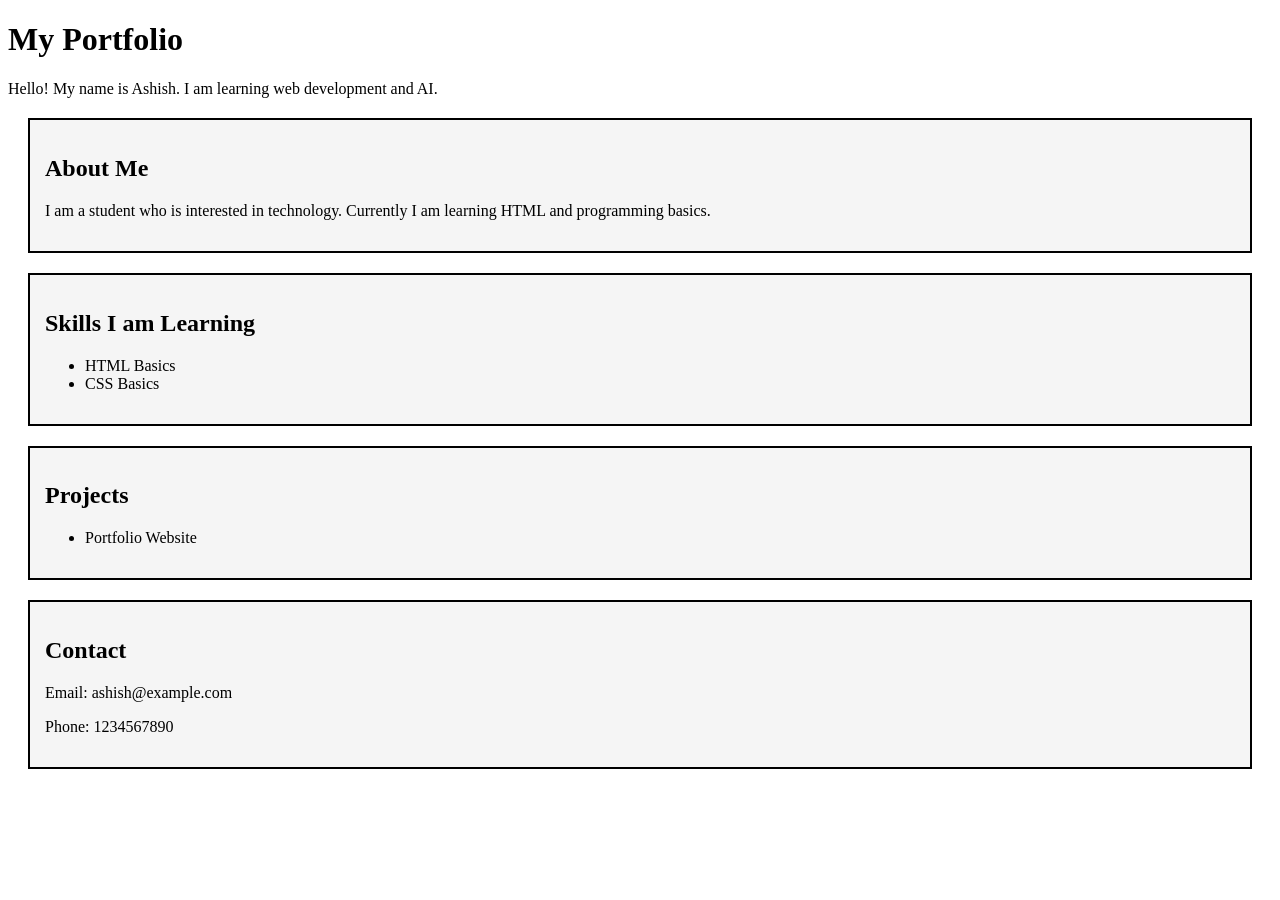
==== index.html @ 9342c373 "Rename Ashish.html to index.html" ====
<!DOCTYPE html>
<html>

<head>
<title>My Portfolio</title>

  <style>
        .section {border: 2px solid;padding: 15px; margin: 20px; background-color: #f5f5f5}
    </style>
  
</head>

<body>

   
      <h1>My Portfolio</h1>

    <p>Hello! My name is Ashish. I am learning web development and AI.</p>
      

<div class="section">
    <h2>About Me</h2>

    <p>
        I am a student who is interested in technology.
        Currently I am learning HTML and programming basics.
    </p>

    </div>
<div class="section">
    <h2>Skills I am Learning</h2>

    <ul>
        <li>HTML Basics</li>
        <li>CSS Basics</li>
    </ul>
</div>
  <div class="section">

    <h2>Projects</h2>

    <ul>
        <li>Portfolio Website</li>
    </ul>
</div>
<div class="section">
    <h2>Contact</h2>

    <p>Email: ashish@example.com</p>
    <p>Phone: 1234567890</p>
</div>
    

</body>

</html>
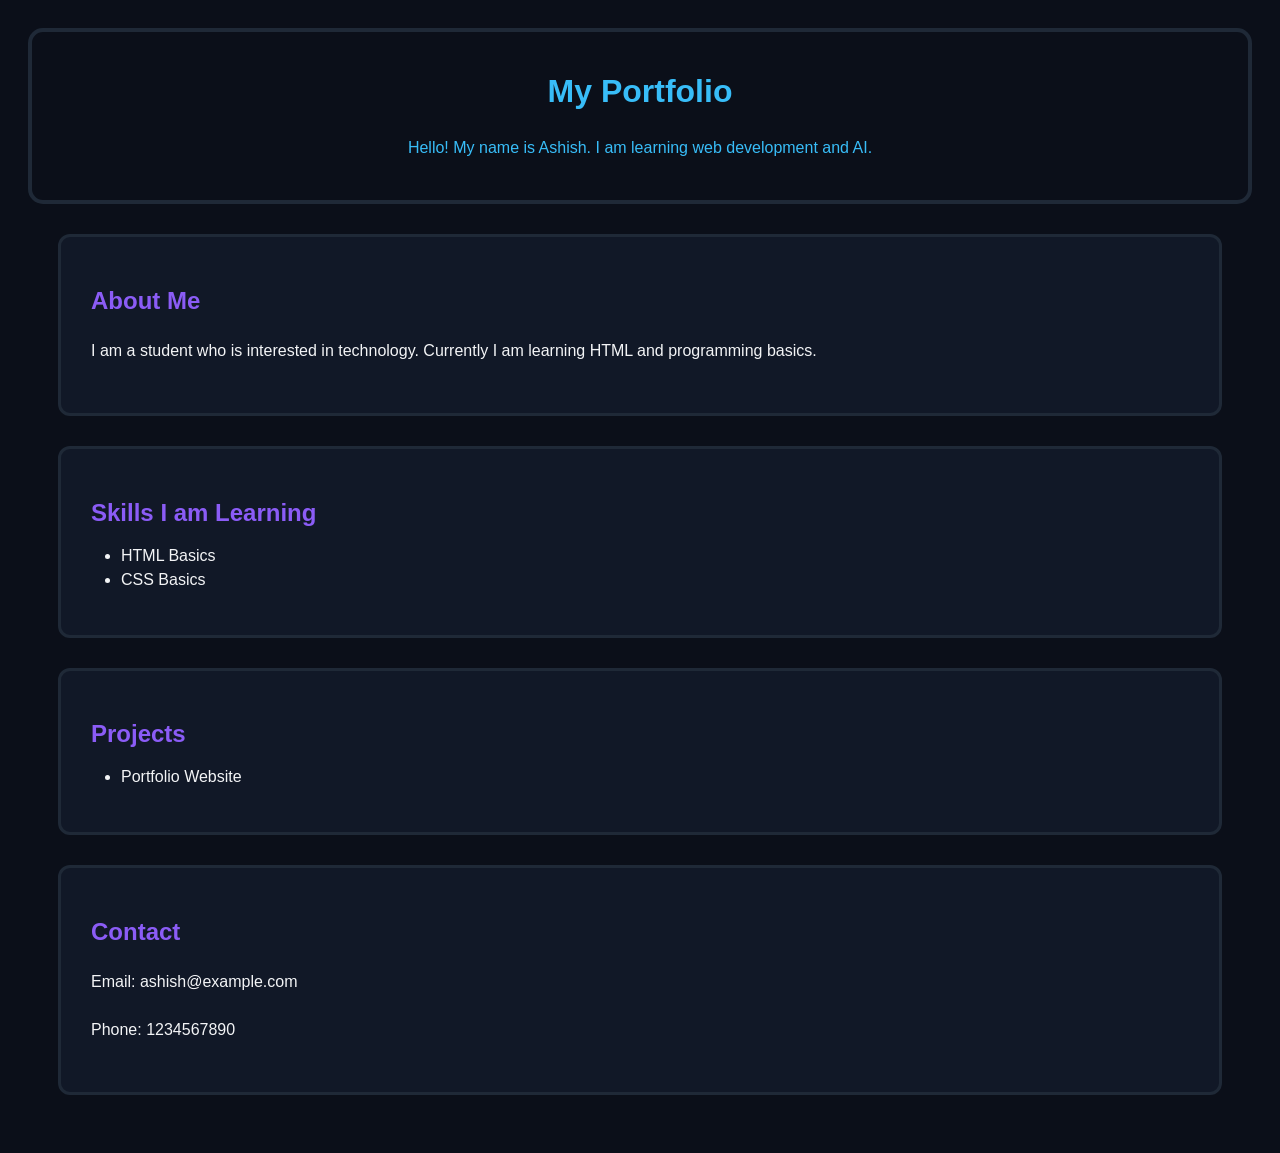
==== commit 8ca2cd7d: "index.html" ====
--- a/index.html
+++ b/index.html
@@ -2,54 +2,91 @@
 <html>
 
 <head>
-<title>My Portfolio</title>
+    <title>My Portfolio</title>
 
-  <style>
-        .section {border: 2px solid;padding: 15px; margin: 20px; background-color: #f5f5f5}
+    <style>
+        body {
+            font-family: Arial, sans-serif;
+            background-color: #0B0F19;
+            color: #F3F4F6;
+            margin 10;
+            padding: 20px;
+        }
+
+       
+
+        p {
+            line-height: 2;
+        }
+
+        .section {
+            background-color: #111827;
+            border-radius: 12px;
+            padding: 30px;
+            margin: 30px ;
+            border: 3px solid #1F2937;
+        }
+
+        h2 {
+            color: #8B5CF6;
+        }
+
+        ul {
+            padding-left: 30px;
+        }
+
+        li {
+            margin-bottom: 06px;
+        }
+
+       
     </style>
-  
+
 </head>
 
 <body>
-
-   
-      <h1>My Portfolio</h1>
-
-    <p>Hello! My name is Ashish. I am learning web development and AI.</p>
-      
-
-<div class="section">
-    <h2>About Me</h2>
+<div
+  style= "text-align:center; color:#38BDF8; background-color:#0B0F19; padding:20px;
+  margin:0px; border:4px solid #1F2937;
+  border-radius:15px">
+    <h1>My Portfolio</h1>
 
     <p>
-        I am a student who is interested in technology.
-        Currently I am learning HTML and programming basics.
+        Hello! My name is Ashish. I am learning web development and AI.
     </p>
+</div>
+    <div class="section">
+        <h2>About Me</h2>
 
+        <p>
+            I am a student who is interested in technology.
+            Currently I am learning HTML and programming basics.
+        </p>
     </div>
-<div class="section">
-    <h2>Skills I am Learning</h2>
 
-    <ul>
-        <li>HTML Basics</li>
-        <li>CSS Basics</li>
-    </ul>
-</div>
-  <div class="section">
+    <div class="section">
+        <h2>Skills I am Learning</h2>
 
-    <h2>Projects</h2>
+        <ul>
+            <li>HTML Basics</li>
+            <li>CSS Basics</li>
+        </ul>
+    </div>
 
-    <ul>
-        <li>Portfolio Website</li>
-    </ul>
-</div>
-<div class="section">
-    <h2>Contact</h2>
+    <div class="section">
+        <h2>Projects</h2>
 
-    <p>Email: ashish@example.com</p>
-    <p>Phone: 1234567890</p>
-</div>
-    
+        <ul>
+            <li>Portfolio Website</li>
+        </ul>
+    </div>
+
+    <div class="section">
+        <h2>Contact</h2>
+
+        <p>Email: ashish@example.com</p>
+        <p>Phone: 1234567890</p>
+    </div>
 
 </body>
 
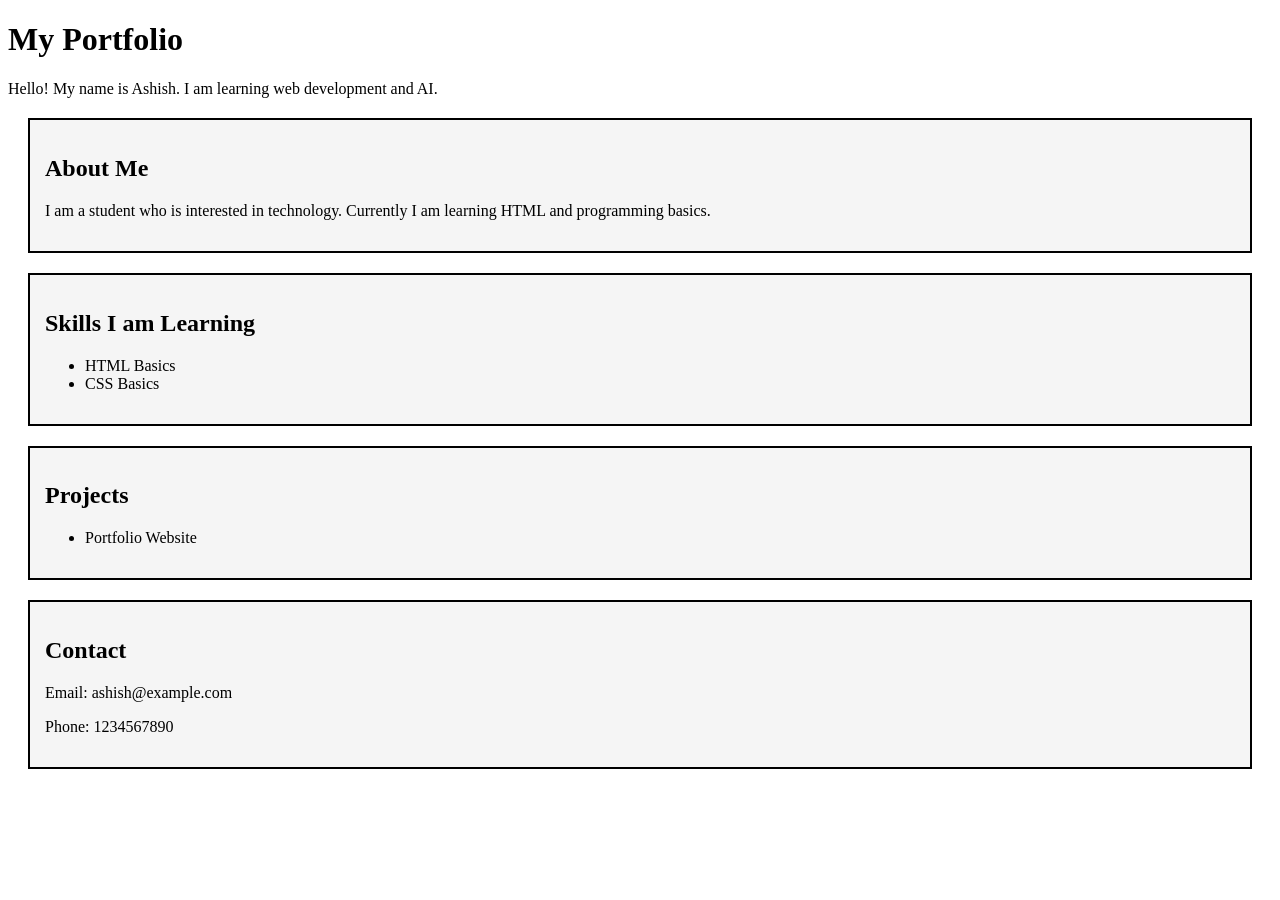
==== commit 14494f90: "Rename index.html.html to index.html" ====
--- a/index.html
+++ b/index.html
@@ -2,91 +2,54 @@
 <html>
 
 <head>
-    <title>My Portfolio</title>
+<title>My Portfolio</title>
 
-    <style>
-        body {
-            font-family: Arial, sans-serif;
-            background-color: #0B0F19;
-            color: #F3F4F6;
-            margin 10;
-            padding: 20px;
-        }
-
-       
-
-        p {
-            line-height: 2;
-        }
-
-        .section {
-            background-color: #111827;
-            border-radius: 12px;
-            padding: 30px;
-            margin: 30px ;
-            border: 3px solid #1F2937;
-        }
-
-        h2 {
-            color: #8B5CF6;
-        }
-
-        ul {
-            padding-left: 30px;
-        }
-
-        li {
-            margin-bottom: 06px;
-        }
-
-       
+  <style>
+        .section {border: 2px solid;padding: 15px; margin: 20px; background-color: #f5f5f5}
     </style>
-
+  
 </head>
 
 <body>
-<div
-  style= "text-align:center; color:#38BDF8; background-color:#0B0F19; padding:20px;
-  margin:0px; border:4px solid #1F2937;
-  border-radius:15px">
-    <h1>My Portfolio</h1>
+
+   
+      <h1>My Portfolio</h1>
+
+    <p>Hello! My name is Ashish. I am learning web development and AI.</p>
+      
+
+<div class="section">
+    <h2>About Me</h2>
 
     <p>
-        Hello! My name is Ashish. I am learning web development and AI.
+        I am a student who is interested in technology.
+        Currently I am learning HTML and programming basics.
     </p>
+
+    </div>
+<div class="section">
+    <h2>Skills I am Learning</h2>
+
+    <ul>
+        <li>HTML Basics</li>
+        <li>CSS Basics</li>
+    </ul>
 </div>
-    <div class="section">
-        <h2>About Me</h2>
+  <div class="section">
 
-        <p>
-            I am a student who is interested in technology.
-            Currently I am learning HTML and programming basics.
-        </p>
-    </div>
+    <h2>Projects</h2>
 
-    <div class="section">
-        <h2>Skills I am Learning</h2>
+    <ul>
+        <li>Portfolio Website</li>
+    </ul>
+</div>
+<div class="section">
+    <h2>Contact</h2>
 
-        <ul>
-            <li>HTML Basics</li>
-            <li>CSS Basics</li>
-        </ul>
-    </div>
-
-    <div class="section">
-        <h2>Projects</h2>
-
-        <ul>
-            <li>Portfolio Website</li>
-        </ul>
-    </div>
-
-    <div class="section">
-        <h2>Contact</h2>
-
-        <p>Email: ashish@example.com</p>
-        <p>Phone: 1234567890</p>
-    </div>
+    <p>Email: ashish@example.com</p>
+    <p>Phone: 1234567890</p>
+</div>
+    
 
 </body>
 
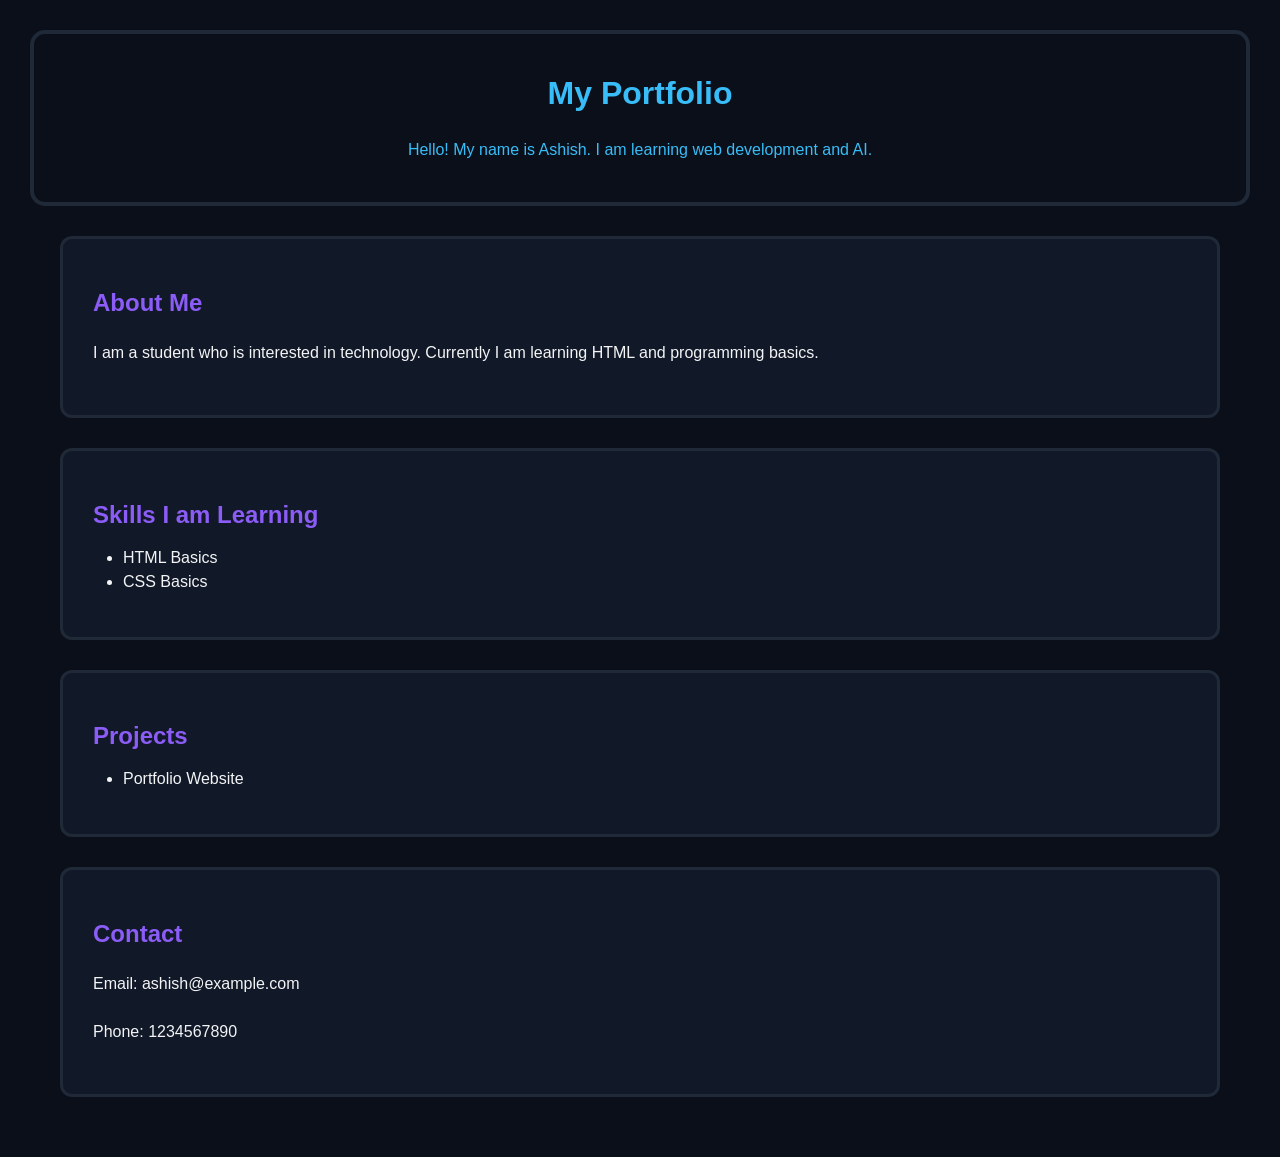
==== commit 8231e313: "Update index.html" ====
--- a/index.html
+++ b/index.html
@@ -2,55 +2,56 @@
 <html>
 
 <head>
-<title>My Portfolio</title>
+    <title>My Portfolio</title>
 
-  <style>
-        .section {border: 2px solid;padding: 15px; margin: 20px; background-color: #f5f5f5}
-    </style>
-  
+    <link rel="stylesheet" href="style.css">
+
 </head>
 
 <body>
 
-   
-      <h1>My Portfolio</h1>
+    <div class="header">
+        <h1>My Portfolio</h1>
 
-    <p>Hello! My name is Ashish. I am learning web development and AI.</p>
-      
+        <p>
+            Hello! My name is Ashish. I am learning web development and AI.
+        </p>
+    </div>
 
-<div class="section">
-    <h2>About Me</h2>
+    <div class="section">
+        <h2>About Me</h2>
 
-    <p>
-        I am a student who is interested in technology.
-        Currently I am learning HTML and programming basics.
-    </p>
+        <p>
+            I am a student who is interested in technology.
+            Currently I am learning HTML and programming basics.
+        </p>
+    </div>
 
+    <div class="section">
+        <h2>Skills I am Learning</h2>
+
+        <ul>
+            <li>HTML Basics</li>
+            <li>CSS Basics</li>
+        </ul>
     </div>
-<div class="section">
-    <h2>Skills I am Learning</h2>
 
-    <ul>
-        <li>HTML Basics</li>
-        <li>CSS Basics</li>
-    </ul>
-</div>
-  <div class="section">
+    <div class="section">
+        <h2>Projects</h2>
 
-    <h2>Projects</h2>
+        <ul>
+            <li>Portfolio Website</li>
+        </ul>
+    </div>
 
-    <ul>
-        <li>Portfolio Website</li>
-    </ul>
-</div>
-<div class="section">
-    <h2>Contact</h2>
+    <div class="section">
+        <h2>Contact</h2>
 
-    <p>Email: ashish@example.com</p>
-    <p>Phone: 1234567890</p>
-</div>
-    
+        <p>Email: ashish@example.com</p>
+        <p>Phone: 1234567890</p>
+    </div>
 
 </body>
 
 </html>
+</html>
--- a/style.css
+++ b/style.css
@@ -0,0 +1,41 @@
+body {
+    font-family: Arial, sans-serif;
+    background-color: #0B0F19;
+    color: #F3F4F6;
+    margin: 10px;
+    padding: 20px;
+}
+
+.header {
+    text-align: center;
+    color: #38BDF8;
+    background-color: #0B0F19;
+    padding: 20px;
+    margin: 0px;
+    border: 4px solid #1F2937;
+    border-radius: 15px;
+}
+
+p {
+    line-height: 2;
+}
+
+.section {
+    background-color: #111827;
+    border-radius: 12px;
+    padding: 30px;
+    margin: 30px;
+    border: 3px solid #1F2937;
+}
+
+h2 {
+    color: #8B5CF6;
+}
+
+ul {
+    padding-left: 30px;
+}
+
+li {
+    margin-bottom: 6px;
+}
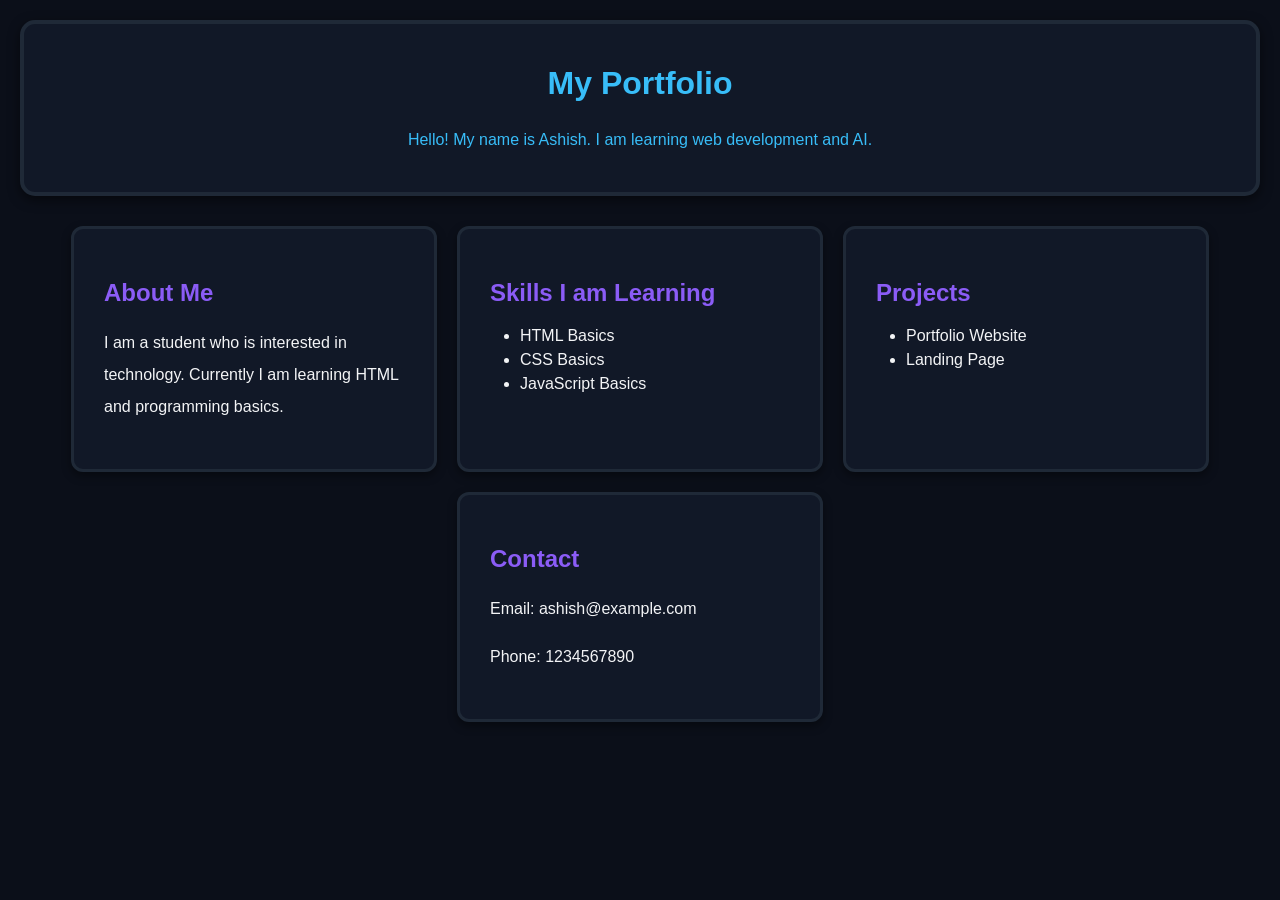
==== commit 99922fe0: "Update index.html" ====
--- a/index.html
+++ b/index.html
@@ -1,57 +1,82 @@
 <!DOCTYPE html>
-<html>
+<html lang="en">
 
 <head>
+    <meta charset="UTF-8">
+    <meta name="viewport" content="width=device-width, initial-scale=1.0">
+
     <title>My Portfolio</title>
 
     <link rel="stylesheet" href="style.css">
-
 </head>
 
 <body>
 
+    <!-- HEADER -->
     <div class="header">
+
         <h1>My Portfolio</h1>
 
         <p>
-            Hello! My name is Ashish. I am learning web development and AI.
+            Hello! My name is Ashish.
+            I am learning web development and AI.
         </p>
+
     </div>
 
-    <div class="section">
-        <h2>About Me</h2>
+    <!-- FLEXBOX CONTAINER -->
+    <div class="container">
 
-        <p>
-            I am a student who is interested in technology.
-            Currently I am learning HTML and programming basics.
-        </p>
-    </div>
+        <!-- ABOUT -->
+        <div class="section">
 
-    <div class="section">
-        <h2>Skills I am Learning</h2>
+            <h2>About Me</h2>
 
-        <ul>
-            <li>HTML Basics</li>
-            <li>CSS Basics</li>
-        </ul>
-    </div>
+            <p>
+                I am a student who is interested in technology.
+                Currently I am learning HTML and programming basics.
+            </p>
 
-    <div class="section">
-        <h2>Projects</h2>
+        </div>
 
-        <ul>
-            <li>Portfolio Website</li>
-        </ul>
-    </div>
+        <!-- SKILLS -->
+        <div class="section">
 
-    <div class="section">
-        <h2>Contact</h2>
+            <h2>Skills I am Learning</h2>
 
-        <p>Email: ashish@example.com</p>
-        <p>Phone: 1234567890</p>
+            <ul>
+                <li>HTML Basics</li>
+                <li>CSS Basics</li>
+                <li>JavaScript Basics</li>
+            </ul>
+
+        </div>
+
+        <!-- PROJECTS -->
+        <div class="section">
+
+            <h2>Projects</h2>
+
+            <ul>
+                <li>Portfolio Website</li>
+                <li>Landing Page</li>
+            </ul>
+
+        </div>
+
+        <!-- CONTACT -->
+        <div class="section">
+
+            <h2>Contact</h2>
+
+            <p>Email: ashish@example.com</p>
+
+            <p>Phone: 1234567890</p>
+
+        </div>
+
     </div>
 
 </body>
 
 </html>
-</html>
--- a/style.css
+++ b/style.css
@@ -2,30 +2,62 @@
     font-family: Arial, sans-serif;
     background-color: #0B0F19;
     color: #F3F4F6;
-    margin: 10px;
+    margin: 0;
     padding: 20px;
 }
 
+/* HEADER */
 .header {
     text-align: center;
     color: #38BDF8;
-    background-color: #0B0F19;
+    background-color: #111827;
     padding: 20px;
-    margin: 0px;
+    margin-bottom: 30px;
     border: 4px solid #1F2937;
     border-radius: 15px;
+
+    /* SHADOW */
+    box-shadow: 0px 4px 12px rgba(0, 0, 0, 0.5);
+
+    /* HOVER EFFECT */
+    transition: 0.3s;
+}
+
+.header:hover {
+    transform: scale(1.02);
 }
 
 p {
     line-height: 2;
 }
 
+/* FLEXBOX CONTAINER */
+.container {
+    display: flex;
+    flex-wrap: wrap;
+    justify-content: center;
+    gap: 20px;
+}
+
+/* SECTION */
 .section {
     background-color: #111827;
     border-radius: 12px;
     padding: 30px;
-    margin: 30px;
     border: 3px solid #1F2937;
+    width: 300px;
+
+    /* SHADOW */
+    box-shadow: 0px 4px 10px rgba(0, 0, 0, 0.4);
+
+    /* HOVER */
+    transition: 0.3s;
+}
+
+.section:hover {
+    transform: translateY(-8px);
+    border-color: #38BDF8;
+    box-shadow: 0px 8px 18px rgba(56, 189, 248, 0.3);
 }
 
 h2 {
@@ -38,4 +70,4 @@
 
 li {
     margin-bottom: 6px;
-}+}
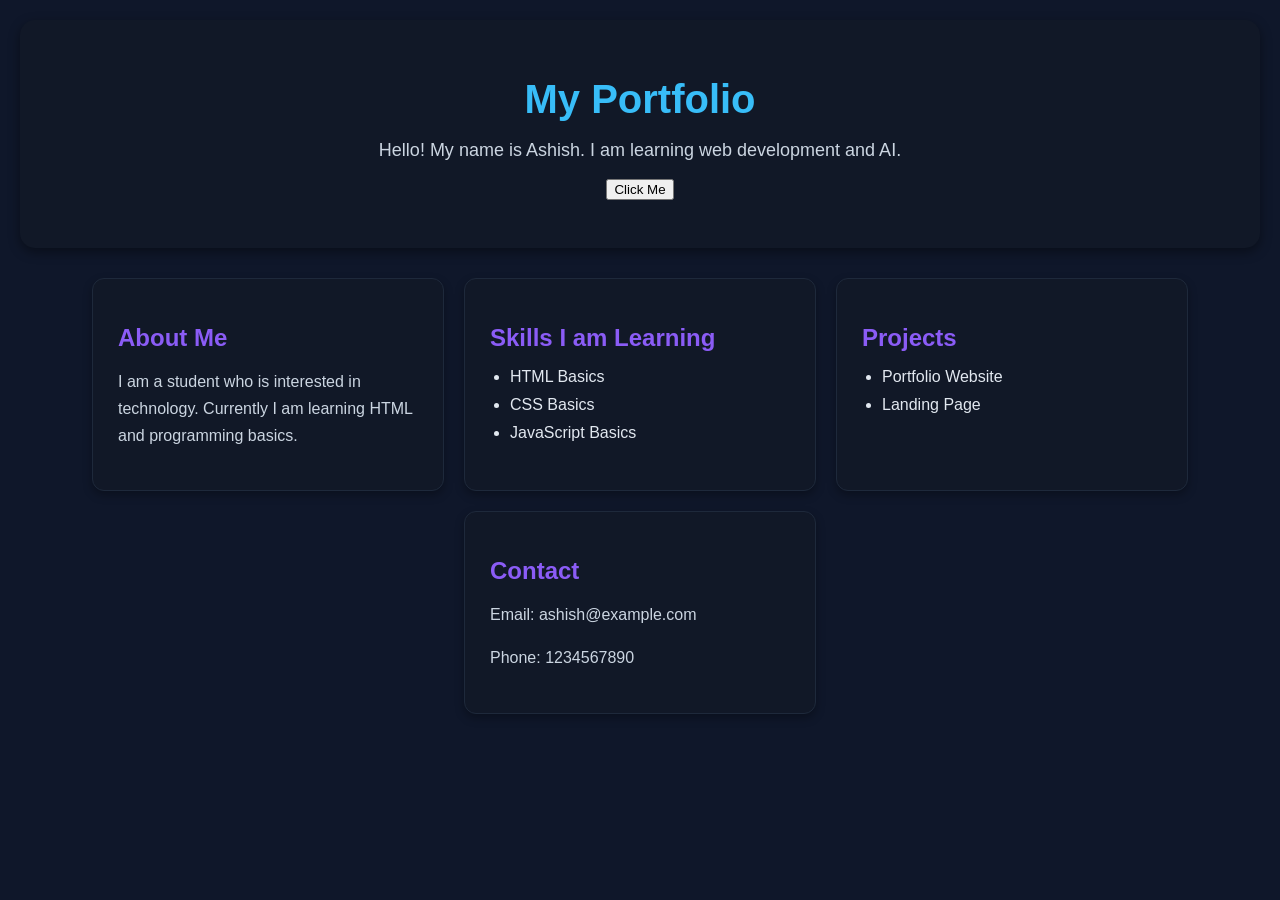
==== commit 52366978: "Update index.html" ====
--- a/index.html
+++ b/index.html
@@ -2,17 +2,21 @@
 <html lang="en">
 
 <head>
+
     <meta charset="UTF-8">
+
     <meta name="viewport" content="width=device-width, initial-scale=1.0">
 
     <title>My Portfolio</title>
 
     <link rel="stylesheet" href="style.css">
+
 </head>
 
 <body>
 
     <!-- HEADER -->
+
     <div class="header">
 
         <h1>My Portfolio</h1>
@@ -22,12 +26,20 @@
             I am learning web development and AI.
         </p>
 
+        <!-- BUTTON -->
+
+        <button onclick="showMessage()">Click Me</button>
+
+        <p id="message"></p>
+
     </div>
 
     <!-- FLEXBOX CONTAINER -->
+
     <div class="container">
 
         <!-- ABOUT -->
+
         <div class="section">
 
             <h2>About Me</h2>
@@ -40,31 +52,41 @@
         </div>
 
         <!-- SKILLS -->
+
         <div class="section">
 
             <h2>Skills I am Learning</h2>
 
             <ul>
+
                 <li>HTML Basics</li>
+
                 <li>CSS Basics</li>
+
                 <li>JavaScript Basics</li>
+
             </ul>
 
         </div>
 
         <!-- PROJECTS -->
+
         <div class="section">
 
             <h2>Projects</h2>
 
             <ul>
+
                 <li>Portfolio Website</li>
+
                 <li>Landing Page</li>
+
             </ul>
 
         </div>
 
         <!-- CONTACT -->
+
         <div class="section">
 
             <h2>Contact</h2>
@@ -77,6 +99,10 @@
 
     </div>
 
+    <!-- JAVASCRIPT FILE -->
+
+    <script src="script.js"></script>
+
 </body>
 
 </html>
--- a/style.css
+++ b/style.css
@@ -1,73 +1,131 @@
+/* BODY */
+
 body {
     font-family: Arial, sans-serif;
-    background-color: #0B0F19;
-    color: #F3F4F6;
+
+    background-color: #0F172A;
+
+    color: #F1F5F9;
+
     margin: 0;
+
     padding: 20px;
 }
 
 /* HEADER */
+
 .header {
     text-align: center;
-    color: #38BDF8;
+
     background-color: #111827;
-    padding: 20px;
-    margin-bottom: 30px;
-    border: 4px solid #1F2937;
+
+    padding: 30px;
+
     border-radius: 15px;
 
-    /* SHADOW */
-    box-shadow: 0px 4px 12px rgba(0, 0, 0, 0.5);
+    margin-bottom: 30px;
 
-    /* HOVER EFFECT */
+    box-shadow: 0px 4px 12px rgba(0, 0, 0, 0.4);
+
     transition: 0.3s;
 }
 
 .header:hover {
-    transform: scale(1.02);
+    transform: scale(1.01);
 }
 
-p {
-    line-height: 2;
+.header h1 {
+    color: #38BDF8;
+
+    margin-bottom: 10px;
+
+    font-size: 40px;
+}
+
+.header p {
+    color: #CBD5E1;
+
+    font-size: 18px;
 }
 
 /* FLEXBOX CONTAINER */
+
 .container {
     display: flex;
+
     flex-wrap: wrap;
+
     justify-content: center;
+
     gap: 20px;
 }
 
-/* SECTION */
+/* SECTION CARDS */
+
 .section {
     background-color: #111827;
-    border-radius: 12px;
-    padding: 30px;
-    border: 3px solid #1F2937;
+
     width: 300px;
 
-    /* SHADOW */
-    box-shadow: 0px 4px 10px rgba(0, 0, 0, 0.4);
+    padding: 25px;
 
-    /* HOVER */
+    border-radius: 12px;
+
+    border: 1px solid #1E293B;
+
+    box-shadow: 0px 4px 10px rgba(0, 0, 0, 0.3);
+
     transition: 0.3s;
 }
 
+/* HOVER EFFECT */
+
 .section:hover {
-    transform: translateY(-8px);
+    transform: translateY(-5px);
+
     border-color: #38BDF8;
-    box-shadow: 0px 8px 18px rgba(56, 189, 248, 0.3);
+
+    box-shadow: 0px 8px 18px rgba(56, 189, 248, 0.2);
 }
 
-h2 {
+/* HEADINGS */
+
+.section h2 {
     color: #8B5CF6;
+
+    margin-bottom: 15px;
 }
 
+/* TEXT */
+
+.section p {
+    line-height: 1.7;
+
+    color: #CBD5E1;
+}
+
+/* LIST */
+
 ul {
-    padding-left: 30px;
+    padding-left: 20px;
 }
 
 li {
-    margin-bottom: 6px;
+    margin-bottom: 10px;
+
+    color: #E2E8F0;
 }
+
+/* RESPONSIVE */
+
+@media (max-width: 700px) {
+
+    .section {
+        width: 100%;
+    }
+
+    .header h1 {
+        font-size: 32px;
+    }
+
+}
